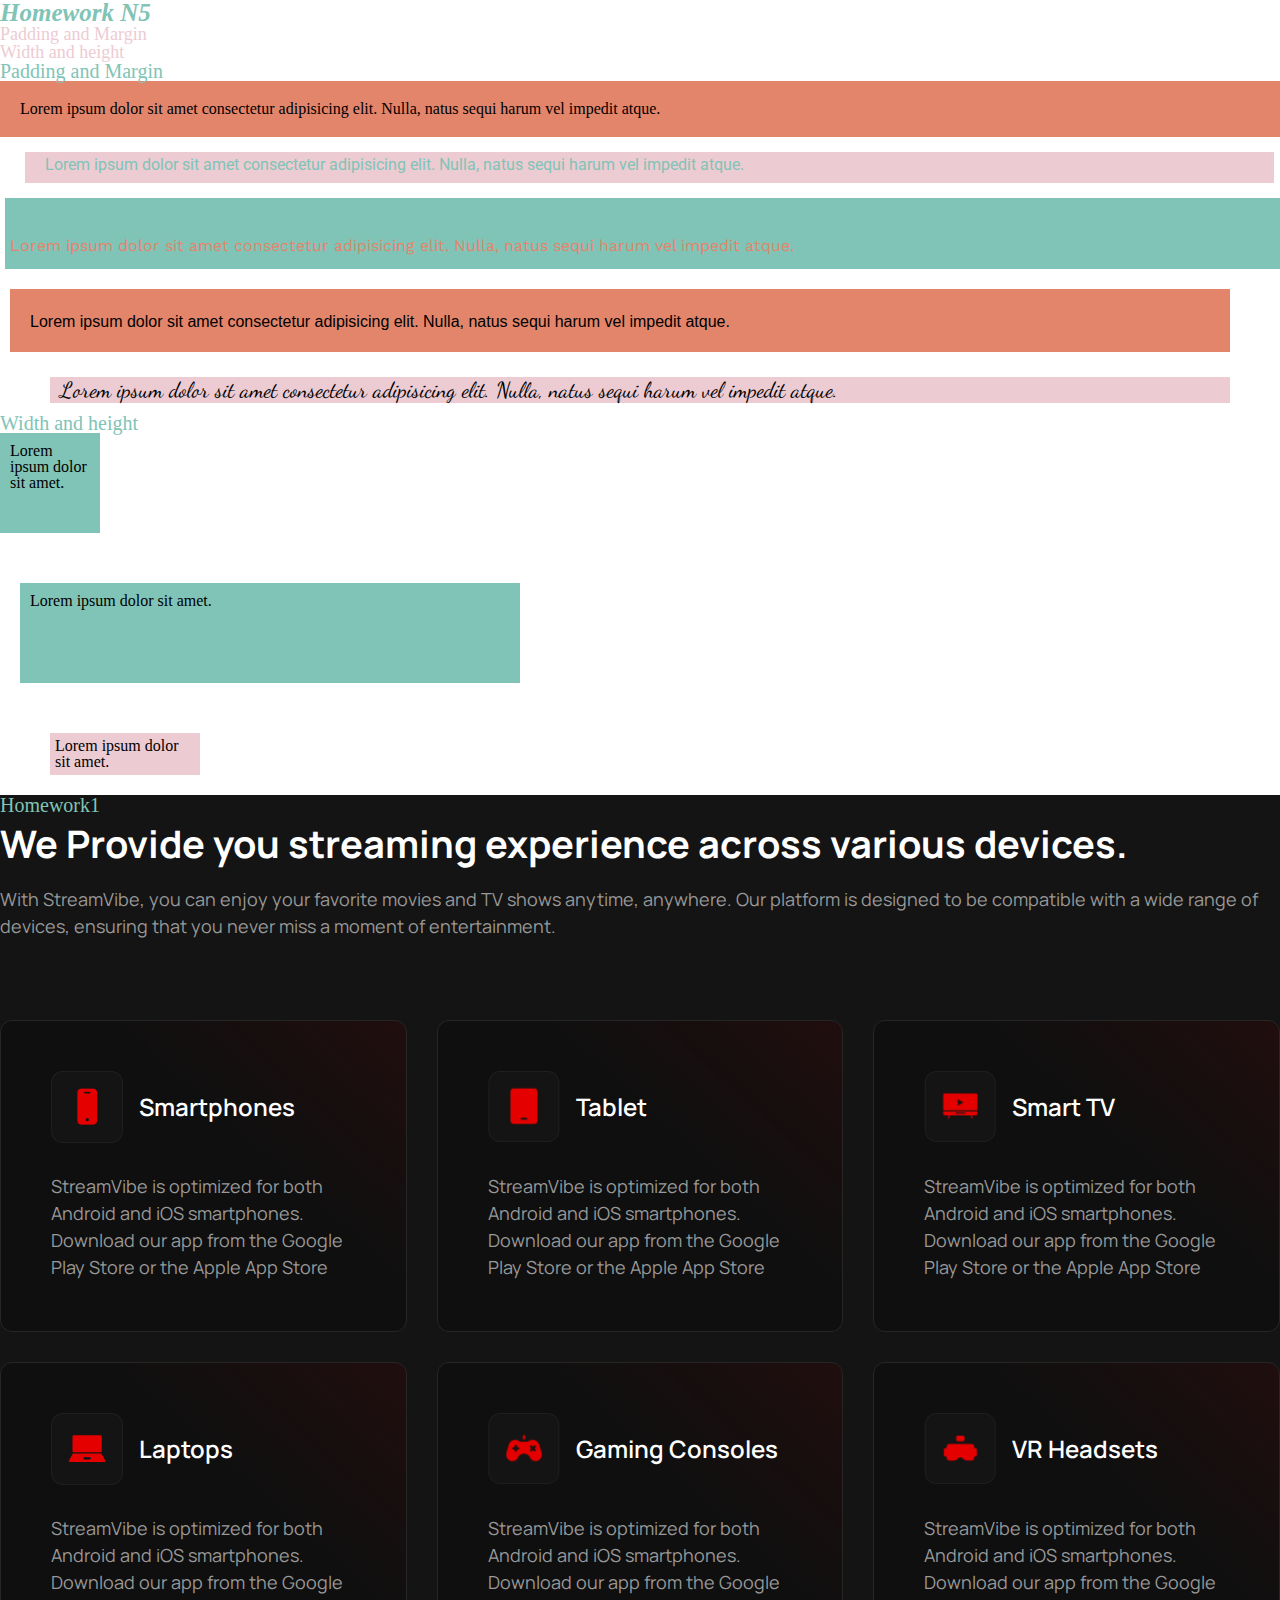
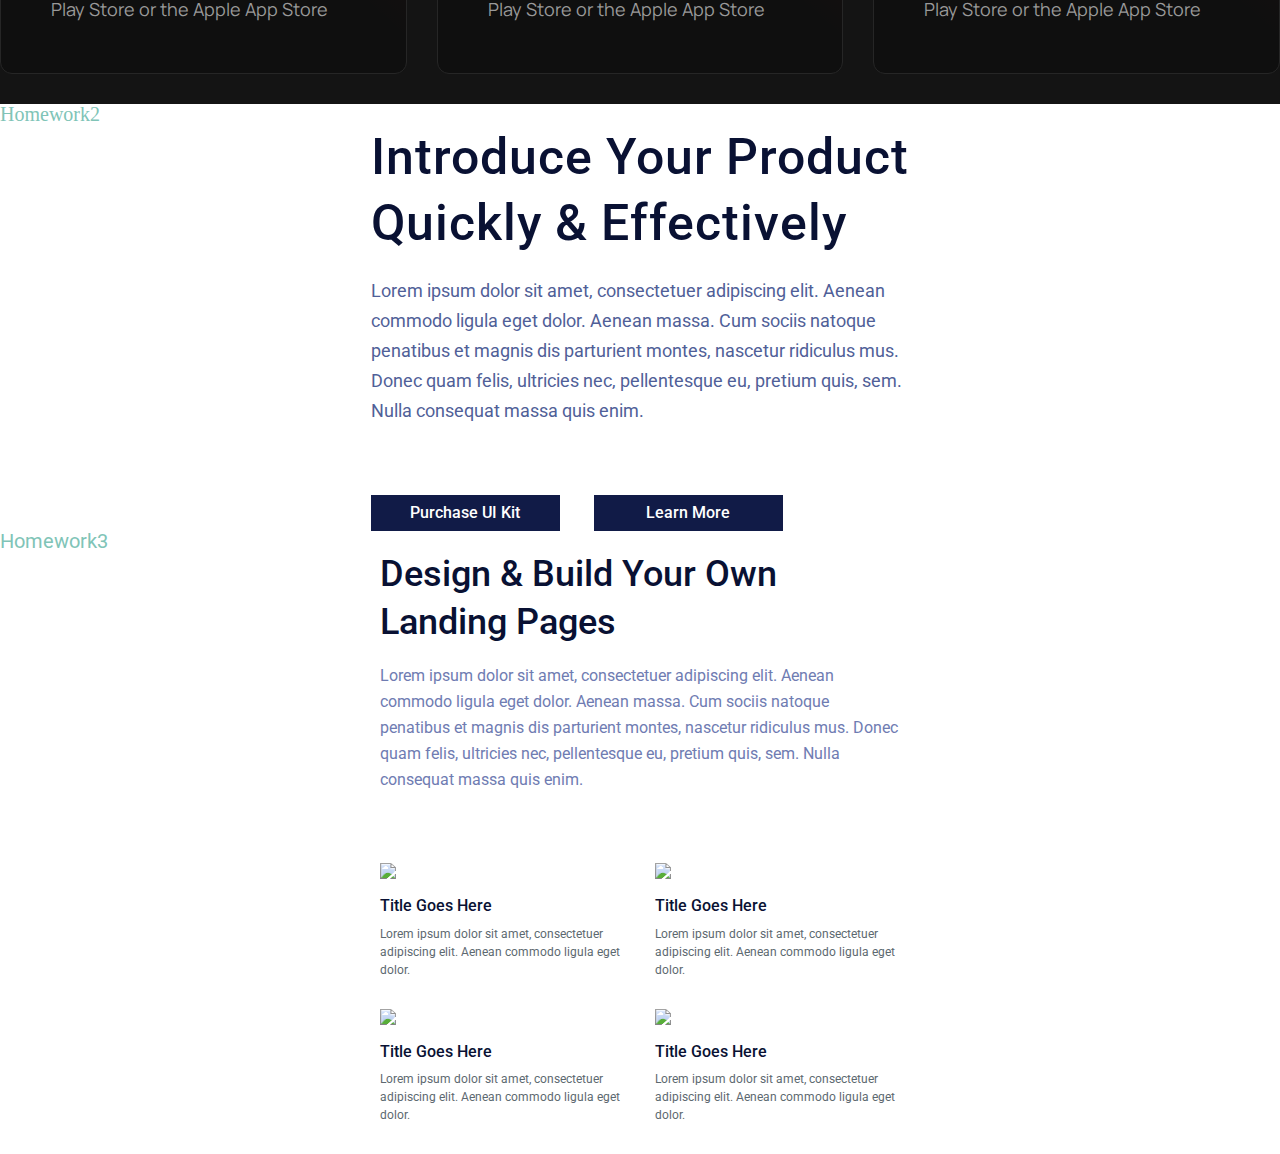
==== lesson_05_homework/index.html @ 3ee35899 "Add files via upload" ====
<!DOCTYPE html>
<html lang="en">

<head>
	<meta charset="UTF-8">
	<meta name="viewport" content="width=device-width, initial-scale=1.0">
	<link rel="stylesheet" href="css/style.css">
	<title>Lesson 05</title>
</head>

<body>
	<header>
		<h1>Homework N5</h1>
		<div class="navigation">
			<ul>
				<li>
					<a href="#padding">Padding and Margin</a>
				</li>
				<li>
					<a href="#width">Width and height</a>
				</li>
			</ul>
		</div>
	</header>
	<main>
		<div class="homework">
			<div class="padding-margin">
				<h2 id="padding">Padding and Margin</h2>
				<div class="block1">Lorem ipsum dolor sit amet consectetur adipisicing elit. Nulla, natus sequi harum
					vel impedit atque.</div>
				<div class="block2">Lorem ipsum dolor sit amet consectetur adipisicing elit. Nulla, natus sequi harum
					vel impedit atque.
				</div>
				<div class="block3">Lorem ipsum dolor sit amet consectetur adipisicing elit. Nulla, natus sequi harum
					vel impedit atque.
				</div>
				<div class="block4">Lorem ipsum dolor sit amet consectetur adipisicing elit. Nulla, natus sequi harum
					vel impedit atque.
				</div>
				<div class="block5">Lorem ipsum dolor sit amet consectetur adipisicing elit. Nulla, natus sequi harum
					vel impedit atque.
				</div>
				<h2 id="width">Width and height</h2>
				<div class="width">
					<div class="block6">
						Lorem ipsum dolor sit amet.
					</div>
					<div class="block7">
						Lorem ipsum dolor sit amet.
					</div>
					<div class="block8">
						Lorem ipsum dolor sit amet.
					</div>

				</div>
				<div class="homework1">
					<h2>Homework1</h2>
					<div class="container">
						<div class="box-1">
							<h2>We Provide you streaming experience across various devices.</h2>
							<p>
								With StreamVibe, you can enjoy your favorite movies and TV shows anytime, anywhere. Our
								platform is designed to
								be
								compatible with a wide range of devices, ensuring that you never miss a moment of
								entertainment.
							</p>
						</div>
						<div class="box-2">
							<div class="listings">
								<div class="listing">
									<div class="listingcontent">
										<div class="listingheader">
											<img src="img/smartphones.png" alt="">
											<div class="listingtitle">
												<h3>Smartphones</h3>
											</div>
										</div>
										<div class="listingtext">
											<p>StreamVibe is optimized for both Android and iOS smartphones. Download
												our app
												from the Google Play Store or the Apple
												App Store</p>
										</div>
									</div>

								</div>

								<div class="listing">
									<div class="listingcontent">
										<div class="listingheader">
											<img src="img/tablet.png" alt="">
											<div class="listingtitle">
												<h3>Tablet</h3>
											</div>
										</div>
										<div class="listingtext">
											<p>StreamVibe is optimized for both Android and iOS smartphones. Download
												our app
												from the Google Play Store or the Apple
												App Store</p>
										</div>
									</div>

								</div>
								<div class="listing">
									<div class="listingcontent">
										<div class="listingheader">
											<img src="img/smarttv.png" alt="">
											<div class="listingtitle">
												<h3>Smart TV</h3>
											</div>
										</div>
										<div class="listingtext">
											<p>StreamVibe is optimized for both Android and iOS smartphones. Download
												our app
												from the Google Play Store or the Apple
												App Store</p>
										</div>

									</div>
								</div>
								<div class="listing">
									<div class="listingcontent">
										<div class="listingheader">
											<img src="img/laptops.png" alt="">
											<div class="listingtitle">
												<h3>Laptops</h3>
											</div>
										</div>
										<div class="listingtext">
											<p>StreamVibe is optimized for both Android and iOS smartphones. Download
												our app
												from the Google Play Store or the Apple
												App Store</p>
										</div>
									</div>

								</div>
								<div class="listing">
									<div class="listingcontent">
										<div class="listingheader">
											<img src="img/consoles.png" alt="">
											<div class="listingtitle">
												<h3>Gaming Consoles</h3>
											</div>
										</div>
										<div class="listingtext">
											<p>StreamVibe is optimized for both Android and iOS smartphones. Download
												our app
												from the Google Play Store or the Apple
												App Store</p>
										</div>
									</div>

								</div>
								<div class="listing">
									<div class="listingcontent">
										<div class="listingheader">
											<img src="img/VRheadsets.png" alt="">
											<div class="listingtitle">
												<h3>VR Headsets</h3>
											</div>
										</div>
										<div class="listingtext">
											<p>StreamVibe is optimized for both Android and iOS smartphones. Download
												our app
												from the Google Play Store or the Apple
												App Store</p>
										</div>
									</div>

								</div>
							</div>
						</div>

					</div>

				</div>
				<div class="homework2">
					<h2>Homework2</h2>
					<div class="landingpage">
						<div class="landingpage-title">
							<h4>Introduce Your Product Quickly & Effectively</h4>
						</div>
						<div class="landingpagetext">
							<p>Lorem ipsum dolor sit amet, consectetuer adipiscing elit. Aenean commodo ligula eget
								dolor. Aenean massa. Cum sociis
								natoque penatibus et magnis dis parturient montes, nascetur ridiculus
								mus. Donec quam felis, ultricies nec, pellentesque eu, pretium quis, sem. Nulla
								consequat massa quis enim.</p>
						</div>
						<div class="landingpagebuttons">
							<div class="button1">
								<a href="#">Purchase UI Kit</a>
							</div>
							<div class="button2">
								<a href="#">Learn More</a>
							</div>

						</div>
					</div>
				</div>
				<div class="homework3">
					<h2>Homework3</h2>
					<div class="block10">
						<div class="block10top">
							<div class="block10title">
								<h4>Design & Build Your Own Landing Pages</h4>
							</div>
							<div class="block10text">
								<p>
									Lorem ipsum dolor sit amet, consectetuer adipiscing elit. Aenean commodo ligula eget
									dolor. Aenean massa. Cum sociis
									natoque penatibus et magnis dis parturient montes, nascetur ridiculus
									mus. Donec quam felis, ultricies nec, pellentesque eu, pretium quis, sem. Nulla
									consequat massa quis enim.
								</p>
							</div>
						</div>
						<div class="block10bottom">
							<div class="bottomitems">
								<div class="bottomitem">
									<div class="itemcontent">
										<img src="img/Icon.png" alt="icon">
										<h5>
											Title Goes Here
										</h5>
										<p>
											Lorem ipsum dolor sit amet, consectetuer adipiscing elit. Aenean commodo
											ligula eget dolor.
										</p>
									</div>


								</div>
								<div class="bottomitem">
									<div class="itemcontent">
										<img src="img/Icon.png" alt="icon">
										<h5>
											Title Goes Here
										</h5>
										<p>
											Lorem ipsum dolor sit amet, consectetuer adipiscing elit. Aenean commodo
											ligula eget dolor.
										</p>
									</div>


								</div>
								<div class="bottomitem">
									<div class="itemcontent">
										<img src="img/Icon.png" alt="icon">
										<h5>
											Title Goes Here
										</h5>
										<p>
											Lorem ipsum dolor sit amet, consectetuer adipiscing elit. Aenean commodo
											ligula eget dolor.
										</p>
									</div>


								</div>
								<div class="bottomitem">
									<div class="itemcontent">
										<img src="img/Icon.png" alt="icon">
										<h5>
											Title Goes Here
										</h5>
										<p>
											Lorem ipsum dolor sit amet, consectetuer adipiscing elit. Aenean commodo
											ligula eget dolor.
										</p>
									</div>


								</div>

							</div>

						</div>
					</div>
				</div>
			</div>
		</div>



	</main>
	<footer>


	</footer>

</body>

</html>
---- lesson_05_homework/css/style.css ----
@import url('https://fonts.googleapis.com/css2?family=Roboto&display=swap');
@import url("https://fonts.googleapis.com/css?family=Manrope:200,300,regular,500,600,700,800");
@import url('https://fonts.googleapis.com/css2?family=Dancing+Script:wght@400..700&display=swap');
@import url('https://fonts.googleapis.com/css2?family=Jacquarda+Bastarda+9&display=swap');
@import url('https://fonts.googleapis.com/css2?family=Sofadi+One&display=swap');
@import url('https://fonts.googleapis.com/css2?family=Work+Sans:ital,wght@0,100..900;1,100..900&display=swap');
@import url('https://fonts.googleapis.com/css2?family=DM+Sans:ital,opsz@0,9..40;1,9..40&family=Work+Sans:ital@0;1&display=swap');
@import url('https://fonts.googleapis.com/css2?family=DM+Sans:ital,opsz,wght@0,9..40,700;1,9..40,700&family=Work+Sans:ital@0;1&display=swap');
@import url("fonts.css");
@import url("reset.css");
/* #EDCBD2, #80C4B7, #E3856B */
h1{
    font-size: 25px;
    font-style: italic;
    font-weight: bold;
    color: #80C4B7;
}
.navigation li{
    font-size: 18px;
    color:#EDCBD2;

}
.padding-margin h2{
    font-size: 20px;
    color:  #80C4B7;

}
.padding-margin .block1{
    background-color: #E3856B;
    padding: 20px;
    margin-bottom: 15px;
}
.padding-margin .block2{
    background-color:#EDCBD2;
    color: #80C4B7;
    font-family: Roboto, sans-serif;
    padding: 5px 20px 10px;
    margin-bottom: 15px;
    margin-left: 25px;
    margin-right: 6px;
}
.padding-margin .block3{
    background-color: #80C4B7;
    color: #E3856B;
    font-family: "Work Sans", sans-serif;
    padding-inline-start: 5px;
    padding-inline-end: 20px;
    padding-block-start: 40px;
    padding-block-end: 15px;
    margin-inline-start: 5px;
    margin-block-end: 20px;
}
.padding-margin .block4{
    background-color: #E3856B;
    font-family: Arial, sans-serif;
    padding-inline-start: 20px;
    padding-inline-end: 8px;
    padding-block-start: 25px;
    padding-block-end: 22px;
    margin-inline-start: 10px;
    margin-inline-end: 50px;
    margin-block-end: 25px;
}
.padding-margin .block5{
    background-color: #EDCBD2;
    font-family: "Dancing Script", sans-serif;
    font-size: 22px;
    padding-inline: 10px;
    padding-block: 2px;
    margin-inline: 50px;
    margin-block-end: 10px;
}

.width .block6{
    background-color: #80C4B7;
    width: 100px;
    height: 100px;
    padding: 10px;
    margin-bottom: 50px;
}
.width .block7{
    background-color: #80C4B7;
    color: black;
    width: 500px;
    height: 100px;
    padding: 10px;
    margin-inline: 20px;
    margin-block-end: 50px;
}
.width .block8{
    background-color: #EDCBD2;
    color: black;
    max-width: 150px;
    max-height: 200px;
    padding: 5px;
    margin-inline-start: 50px;
    margin-block-end: 20px;

}
/* Homework1 */
.homework1{
    width: 100%;
    background: #141414;
}
.container{
    background: #141414;
    margin: 0 auto;
    max-width: 1597px;
    font-family: Manrope, sans-serif;
}
.container h2, h3{
    color: #fff;
}

.container p{
    color: #999;
    font-size: 18px;
}

.box-1{
    width:100%;
    margin-bottom: 80px;
}
.box-1 h2{
    font-weight: 700;
    font-size: 38px;
    line-height: 150%;
    margin-bottom: 14px;
}
.box-1 p{
    font-weight: 400;
    font-size: 18px;
    line-height: 150%;
}
.box-2{
    /* width: 100%; */
    margin: 0 auto;
    max-width: 1597px;

}
.listings{
    margin-left: -15px;
    margin-right: -15px;
    font-size: 0;
    
}
.listing{
    width: 33.333%;
    display: inline-block;
    margin-bottom:30px;
    /* max-width: 512px; */  
    padding-left: 15px;
    padding-right: 15px; 
}
.listingcontent{
    background: linear-gradient(222deg, rgba(229, 0, 0, 0.50) -208.03%, rgba(229, 0, 0, 0.00) 41.32%), #0f0f0f;
    padding: 50px; 
    border: 1px solid #262626;
    border-radius: 12px;
}
  
.listingheader{
    margin-bottom: 30px;
}
.listingheader img{
    max-width: 72px;
    max-height: 72px;
    margin-right: 16px;
    display: inline-block;

}
.listingtitle{
    display: inline-block;
    padding-block: 18px;

}
.listingtitle h3{
    font-weight: 600;
    font-size: 24px;
    line-height: 150%;
        
}
.listingtext{
    font-weight: 400;
    font-size: 18px;
    line-height: 150%;
}

/* Homework2 */
/*  */
.homework2{
    width: 100%;
    margin: 0 auto;


}
.landingpage{
    max-width: 539px;
    margin: 0 auto;
    font-family: Roboto,  sans-serif;
}
.landingpage-title{
    width: 100%;
    font-weight: 500;
    font-size: 50px;
    line-height: 132%;
    letter-spacing: 0.02em;
    color:  #091133;
    margin-bottom: 20px;
}
.landingpagetext{
    font-weight: 400;
    font-size: 18px;
    line-height: 167%;
    color: #505f98;
    margin-bottom: 69px;
}

.button1, .button2{
    display: inline-block;   
    width: 189px;
     color: #fff;
    background: #111b47;
    padding-block: 5px;
    margin-right: 30px;
}

.landingpagebuttons a{
    font-weight: 500;
    font-size: 16px;
    line-height: 162%;
    text-align: center;
    width: 100%;

}

/* Homework3 */
.homework3{
    width: 100%;
    margin: 0 auto;
    font-family: Roboto,  sans-serif;
}

.block10{
    max-width: 520px;
    margin: 0 auto;
}
.block10top{
    width: 100%;
    margin-bottom: 70px;

}
.block10title{
    width: 100%;
    font-weight: 500;
    font-size: 36px;
    line-height: 133%;
    color: #091133;
    margin-bottom: 16px;

}
.block10text{
    font-weight: 400;
    font-size: 16px;
    line-height: 162%;
    color: #6f7cb2;
}

.bottomitems{
    margin-left: -15px;
    margin-right: -15px;
     font-size: 0;
}
.bottomitem{
    display: inline-block;
    width: 50%;
    margin-bottom: 30px;
}
.itemcontent{
    padding-left: 15px;
    padding-right: 15px;
}
.itemcontent img{
    max-width: 36px;
    margin-bottom: 14px;

}

.itemcontent h5{
    font-weight: 500;
    font-size: 16px;
    line-height: 162%;
    color: #091133;
    margin-bottom: 6px;
}
.itemcontent p{
font-weight: 400;
font-size: 12px;
line-height: 150%;
color: #5d6970;
}
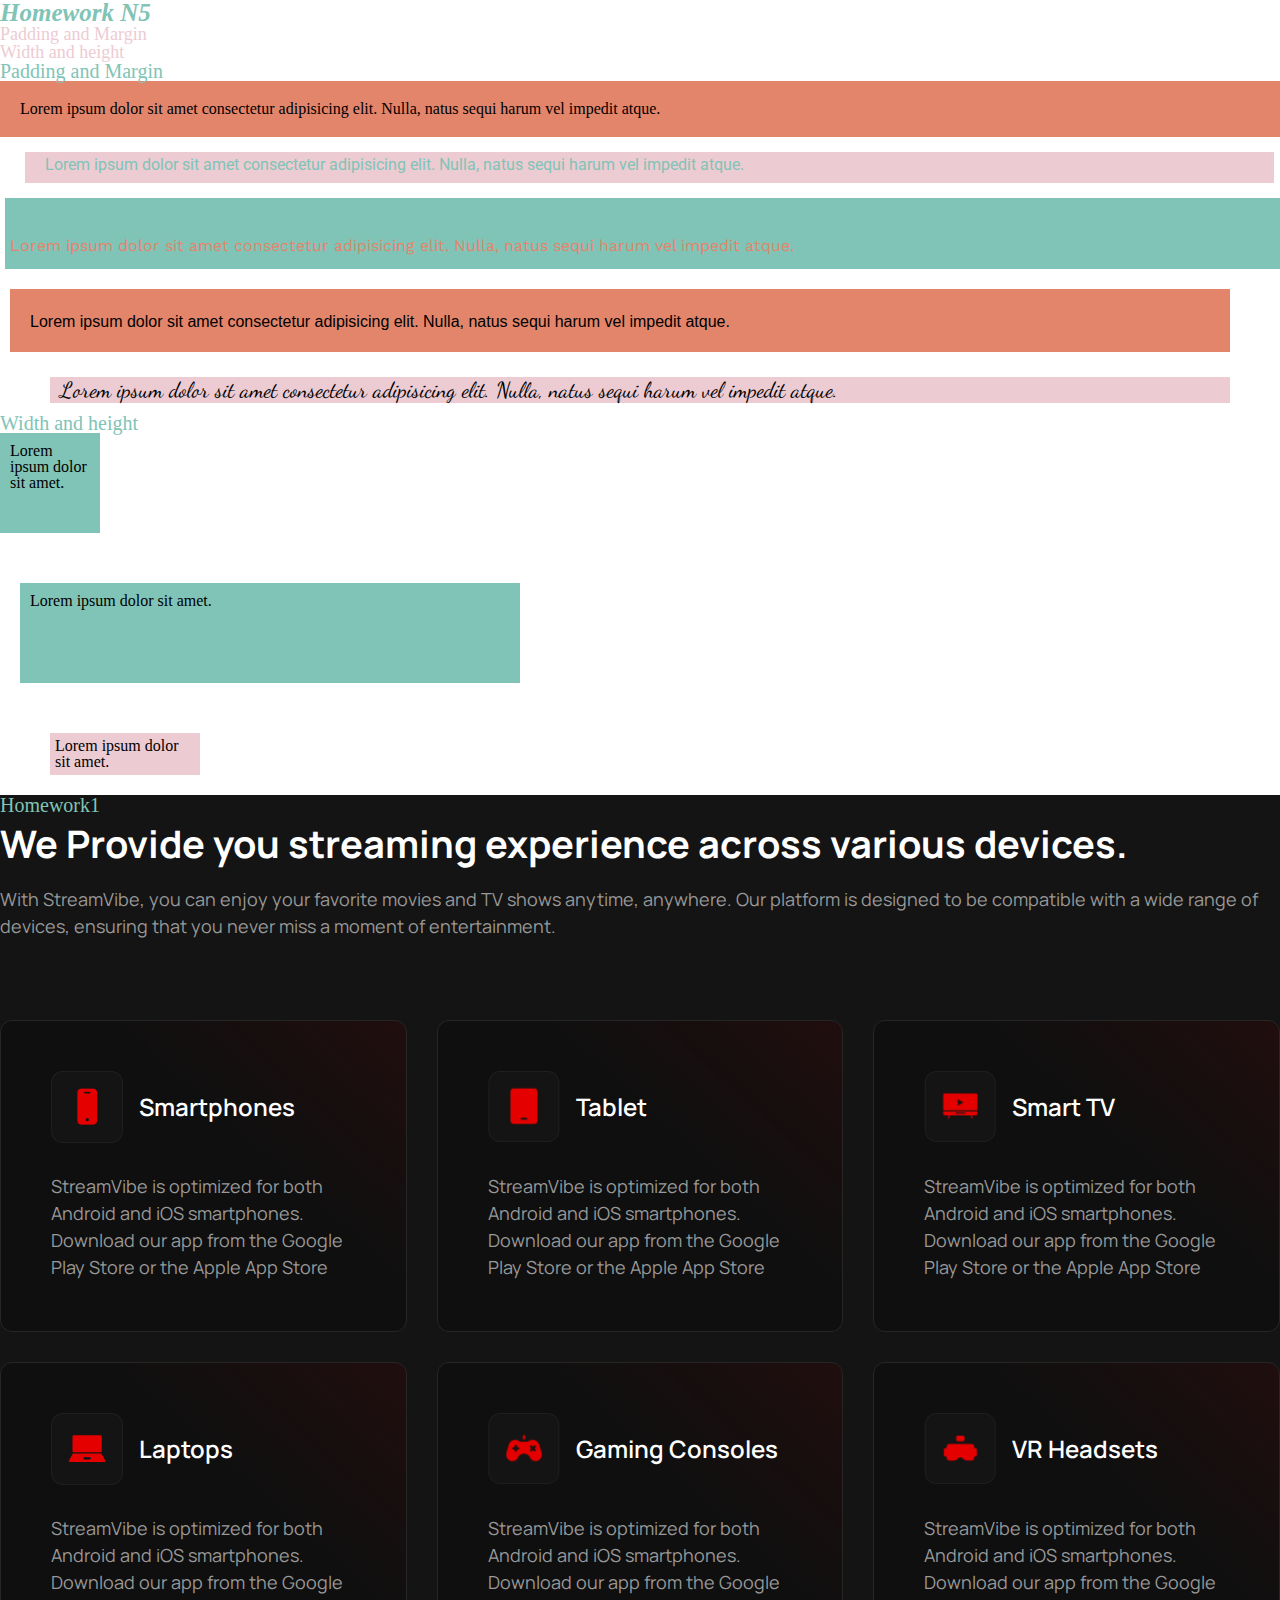
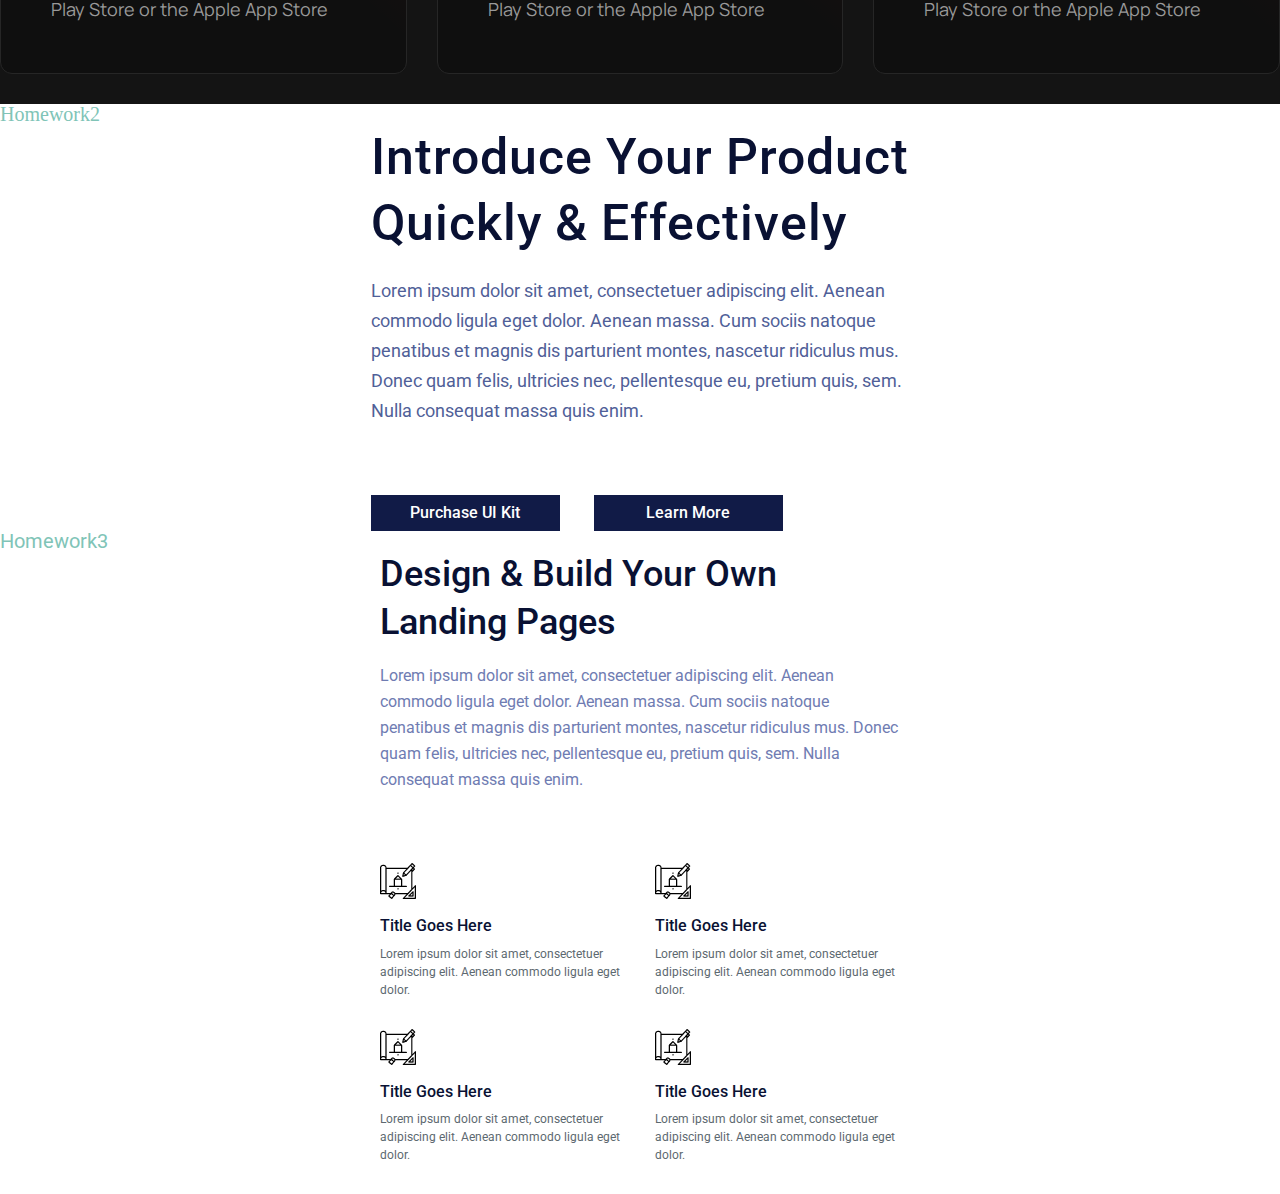
==== commit f3119f49: "Update index.html" ====
--- a/lesson_05_homework/index.html
+++ b/lesson_05_homework/index.html
@@ -222,49 +222,49 @@
 							<div class="bottomitems">
 								<div class="bottomitem">
 									<div class="itemcontent">
-										<img src="img/Icon.png" alt="icon">
-										<h5>
-											Title Goes Here
-										</h5>
-										<p>
-											Lorem ipsum dolor sit amet, consectetuer adipiscing elit. Aenean commodo
-											ligula eget dolor.
-										</p>
-									</div>
-
-
-								</div>
-								<div class="bottomitem">
-									<div class="itemcontent">
-										<img src="img/Icon.png" alt="icon">
-										<h5>
-											Title Goes Here
-										</h5>
-										<p>
-											Lorem ipsum dolor sit amet, consectetuer adipiscing elit. Aenean commodo
-											ligula eget dolor.
-										</p>
-									</div>
-
-
-								</div>
-								<div class="bottomitem">
-									<div class="itemcontent">
-										<img src="img/Icon.png" alt="icon">
-										<h5>
-											Title Goes Here
-										</h5>
-										<p>
-											Lorem ipsum dolor sit amet, consectetuer adipiscing elit. Aenean commodo
-											ligula eget dolor.
-										</p>
-									</div>
-
-
-								</div>
-								<div class="bottomitem">
-									<div class="itemcontent">
-										<img src="img/Icon.png" alt="icon">
+										<img src="img/icon.png" alt="icon">
+										<h5>
+											Title Goes Here
+										</h5>
+										<p>
+											Lorem ipsum dolor sit amet, consectetuer adipiscing elit. Aenean commodo
+											ligula eget dolor.
+										</p>
+									</div>
+
+
+								</div>
+								<div class="bottomitem">
+									<div class="itemcontent">
+										<img src="img/icon.png" alt="icon">
+										<h5>
+											Title Goes Here
+										</h5>
+										<p>
+											Lorem ipsum dolor sit amet, consectetuer adipiscing elit. Aenean commodo
+											ligula eget dolor.
+										</p>
+									</div>
+
+
+								</div>
+								<div class="bottomitem">
+									<div class="itemcontent">
+										<img src="img/icon.png" alt="icon">
+										<h5>
+											Title Goes Here
+										</h5>
+										<p>
+											Lorem ipsum dolor sit amet, consectetuer adipiscing elit. Aenean commodo
+											ligula eget dolor.
+										</p>
+									</div>
+
+
+								</div>
+								<div class="bottomitem">
+									<div class="itemcontent">
+										<img src="img/icon.png" alt="icon">
 										<h5>
 											Title Goes Here
 										</h5>
@@ -295,4 +295,4 @@
 
 </body>
 
-</html>+</html>
